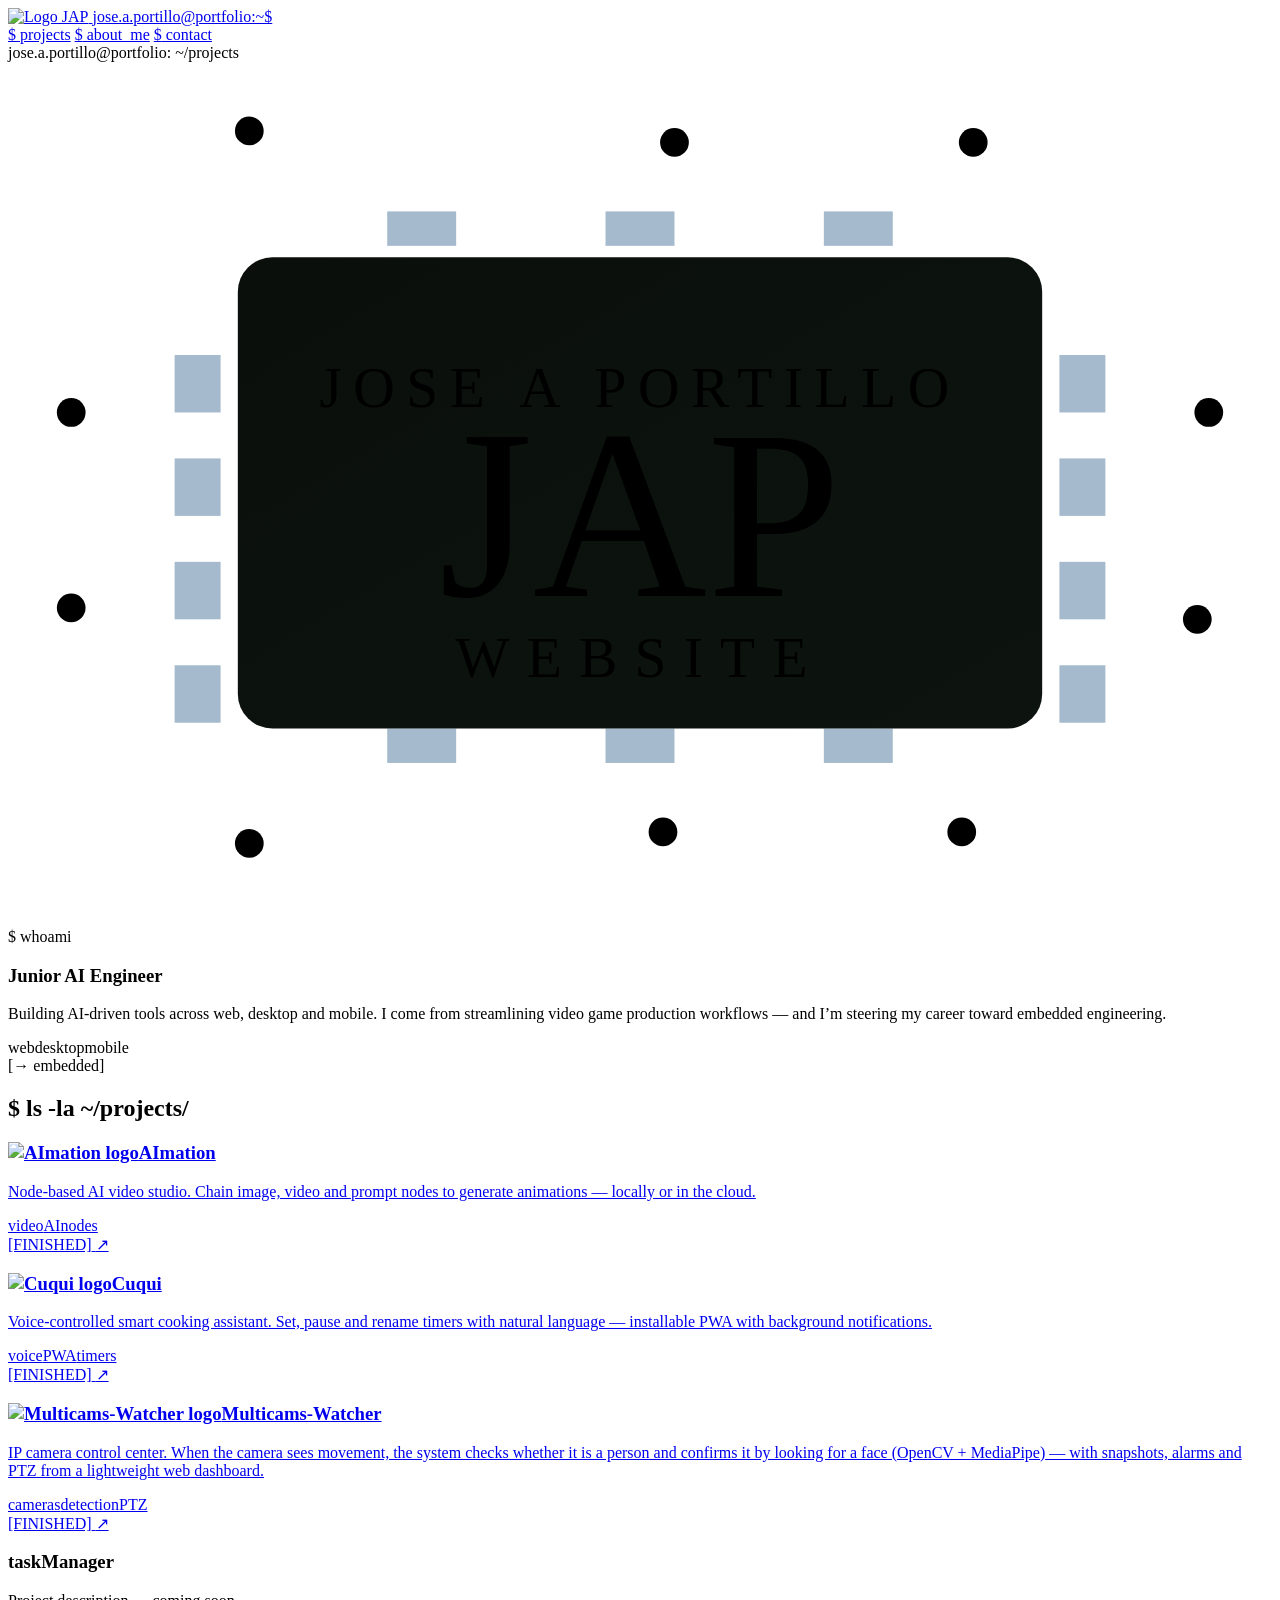
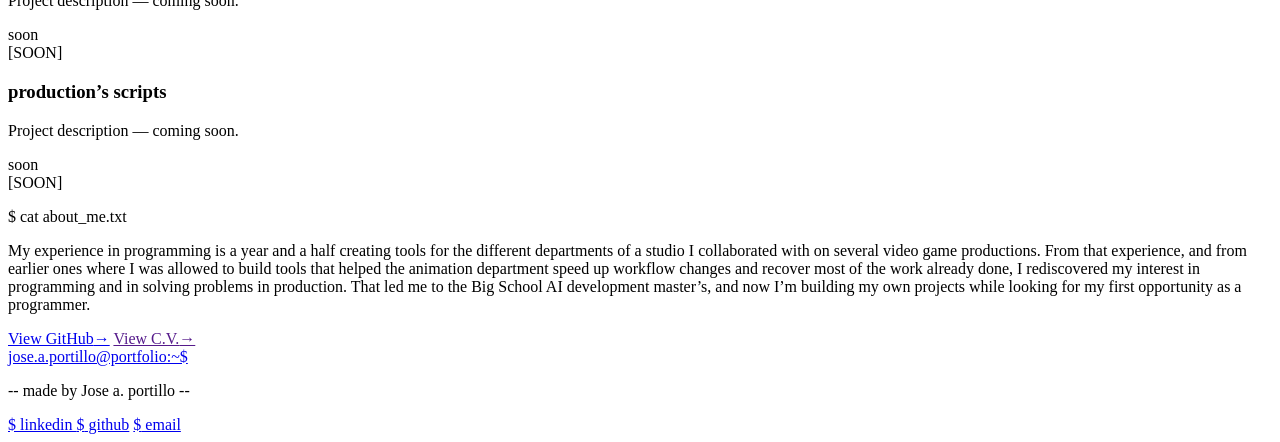
==== src/frontend/index.html @ 519f2cae "style(frontend): use Consolas body font and align about-me size" ====
<!DOCTYPE html>
<html lang="en">
<head>
    <meta charset="UTF-8">
    <meta name="viewport" content="width=device-width, initial-scale=1.0">
    <title>JAP — Jose A. Portillo · Developer</title>
    <meta name="description" content="Personal portfolio of Jose A. Portillo, AI developer. Projects, technologies and contact.">
    <meta name="theme-color" content="#050807">
    <link rel="icon" type="image/svg+xml" href="/static/img/jap-logo.svg">
    <link rel="stylesheet" href="/static/css/theme.css?v=9">
    <link rel="stylesheet" href="/static/css/base.css">
    <link rel="stylesheet" href="/static/css/components.css?v=10">
    <link rel="stylesheet" href="/static/css/responsive.css">
</head>
<body>
    <div class="site-shell">

        <header class="topbar">
            <a class="brand" href="#top">
                <img class="brand-logo" src="/static/img/jap-logo-mark.svg" alt="Logo JAP" width="40" height="30">
                <span class="brand-text">jose.a.portillo@portfolio:~$</span><span class="cursor" aria-hidden="true"></span>
            </a>
            <nav class="topbar-nav">
                <a href="#proyectos"><span class="prompt">$</span> projects</a>
                <a href="#sobre-mi"><span class="prompt">$</span> about_me</a>
                <a href="#contacto"><span class="prompt">$</span> contact</a>
            </nav>
        </header>

        <main id="top">

            <section class="hero" id="proyectos">
                <div class="term-window">
                    <div class="term-titlebar">
                        <span class="term-dots"><i></i><i></i><i></i></span>
                        <span class="term-title">jose.a.portillo@portfolio: ~/projects</span>
                    </div>
                    <div class="term-body">
                        <div class="hero-split">
                        <svg class="jap-logo jap-core" viewBox="0 0 220 150" role="img" aria-label="JAP - Jose A Portillo" xmlns="http://www.w3.org/2000/svg">
                            <defs>
                                <linearGradient id="core-body" x1="0" y1="0" x2="1" y2="1">
                                    <stop offset="0" stop-color="#0a0f0b"/>
                                    <stop offset="1" stop-color="#0d1410"/>
                                </linearGradient>
                            </defs>

                            <!-- outward circuit traces -->
                            <g class="core-traces-outer" fill="none" stroke="var(--accent)" stroke-width="1.2" opacity="0.5">
                                <path d="M66 26 v-8 h-14 v-6 h-10"/>
                                <path d="M104 26 v-12 h12"/>
                                <path d="M142 26 v-8 h14 v-4 h12"/>
                                <path d="M66 122 v8 h-14 v6 h-10"/>
                                <path d="M104 122 v12 h10"/>
                                <path d="M142 122 v8 h14 v4 h10"/>
                                <path d="M29 69 h-10 v-8 h-8"/>
                                <path d="M29 87 h-12 v8 h-6"/>
                                <path d="M191 69 h10 v-8 h8"/>
                                <path d="M191 87 h10 v10 h6"/>
                            </g>

                            <!-- via terminals -->
                            <g class="core-vias" fill="var(--accent)">
                                <circle cx="42" cy="12" r="2.5"/>
                                <circle cx="116" cy="14" r="2.5"/>
                                <circle cx="168" cy="14" r="2.5"/>
                                <circle cx="42" cy="136" r="2.5"/>
                                <circle cx="114" cy="134" r="2.5"/>
                                <circle cx="166" cy="134" r="2.5"/>
                                <circle cx="11" cy="61" r="2.5"/>
                                <circle cx="11" cy="95" r="2.5"/>
                                <circle cx="209" cy="61" r="2.5"/>
                                <circle cx="207" cy="97" r="2.5"/>
                            </g>

                            <g class="core-pads" fill="#7f9fb8" opacity="0.7">
                                <rect x="29" y="51" width="8" height="10"/>
                                <rect x="29" y="69" width="8" height="10"/>
                                <rect x="29" y="87" width="8" height="10"/>
                                <rect x="29" y="105" width="8" height="10"/>
                                <rect x="183" y="51" width="8" height="10"/>
                                <rect x="183" y="69" width="8" height="10"/>
                                <rect x="183" y="87" width="8" height="10"/>
                                <rect x="183" y="105" width="8" height="10"/>
                                <rect x="66" y="26" width="12" height="6"/>
                                <rect x="104" y="26" width="12" height="6"/>
                                <rect x="142" y="26" width="12" height="6"/>
                                <rect x="66" y="116" width="12" height="6"/>
                                <rect x="104" y="116" width="12" height="6"/>
                                <rect x="142" y="116" width="12" height="6"/>
                            </g>

                            <!-- corner LEDs -->
                            <g class="core-leds" fill="var(--orange)">
                                <circle cx="46" cy="40" r="3"/>
                                <circle cx="174" cy="40" r="3"/>
                                <circle cx="46" cy="110" r="3"/>
                                <circle cx="174" cy="110" r="3"/>
                            </g>

                            <rect class="core-glow" x="40" y="34" width="140" height="82" rx="6" fill="url(#core-body)" stroke="var(--accent)" stroke-width="1.5"/>
                            <rect x="45" y="39" width="130" height="72" rx="4" fill="none" stroke="var(--line-strong)" stroke-width="1"/>
                            <g class="core-traces" fill="none" stroke="var(--accent)" stroke-width="1" opacity="0.45">
                                <path d="M60 74 h16 v12 h10"/>
                                <path d="M150 62 h14 v-10 h8"/>
                                <path d="M86 96 h18 v-8 h10"/>
                                <path d="M136 82 h-12 v10 h-10"/>
                            </g>
                            <text class="core-text" x="110" y="60" text-anchor="middle" font-size="10" letter-spacing="2">JOSE A PORTILLO</text>
                            <line x1="60" y1="68" x2="160" y2="68" stroke="var(--line-strong)" stroke-width="1"/>
                            <text class="core-text-jap" x="110" y="93" text-anchor="middle" font-size="42" fill="var(--accent)">JAP</text>
                            <text class="core-text" x="110" y="107" text-anchor="middle" font-size="10" letter-spacing="3">WEBSITE</text>
                        </svg>
                        <aside class="hero-bio">
                            <span class="project-index">$ whoami</span>
                            <div class="project-main">
                                <h3>Junior AI Engineer</h3>
                                <p>Building AI-driven tools across web, desktop and mobile. I come from streamlining video game production workflows &mdash; and I&rsquo;m steering my career toward embedded engineering.</p>
                            </div>
                            <div class="project-card-foot">
                                <div class="project-tags"><span>web</span><span>desktop</span><span>mobile</span></div>
                                <span class="project-status">[&rarr; embedded]</span>
                            </div>
                        </aside>
                        </div>
                        <h2 class="section-kicker"><span class="prompt">$</span> ls -la ~/projects/</h2>
                        <div class="project-list">
                            <a class="project-row-link" href="/projects/aimation">
                                <article class="project-row">
                                    <div class="project-main">
                                        <h3><img class="project-logo" src="/static/img/aimation-logo.png" alt="AImation logo"/>AImation</h3>
                                        <p>Node-based AI video studio. Chain image, video and prompt nodes to generate animations &mdash; locally or in the cloud.</p>
                                    </div>
                                    <div class="project-card-foot">
                                        <div class="project-tags"><span>video</span><span>AI</span><span>nodes</span></div>
                                        <span class="project-status">[FINISHED]</span>
                                        <span class="project-arrow">&#8599;</span>
                                    </div>
                                </article>
                            </a>

                            <a class="project-row-link" href="/projects/cuqui">
                                <article class="project-row">
                                    <div class="project-main">
                                        <h3><img class="project-logo" src="/static/img/cuqui_logo.svg" alt="Cuqui logo"/>Cuqui</h3>
                                        <p>Voice-controlled smart cooking assistant. Set, pause and rename timers with natural language &mdash; installable PWA with background notifications.</p>
                                    </div>
                                    <div class="project-card-foot">
                                        <div class="project-tags"><span>voice</span><span>PWA</span><span>timers</span></div>
                                        <span class="project-status">[FINISHED]</span>
                                        <span class="project-arrow">&#8599;</span>
                                    </div>
                                </article>
                            </a>

                            <a class="project-row-link" href="/projects/multicams-watcher">
                                <article class="project-row">
                                    <div class="project-main">
                                        <h3><img class="project-logo" src="/static/img/multicams-watcher-logo.svg" alt="Multicams-Watcher logo"/>Multicams-Watcher</h3>
                                        <p>IP camera control center. When the camera sees movement, the system checks whether it is a person and confirms it by looking for a face (OpenCV + MediaPipe) — with snapshots, alarms and PTZ from a lightweight web dashboard.</p>
                                    </div>
                                    <div class="project-card-foot">
                                        <div class="project-tags"><span>cameras</span><span>detection</span><span>PTZ</span></div>
                                        <span class="project-status">[FINISHED]</span>
                                        <span class="project-arrow">&#8599;</span>
                                    </div>
                                </article>
                            </a>

                            <article class="project-row">
                                <div class="project-main">
                                    <h3>taskManager</h3>
                                    <p>Project description — coming soon.</p>
                                </div>
                                <div class="project-card-foot">
                                    <div class="project-tags"><span>soon</span></div>
                                    <span class="project-status">[SOON]</span>
                                </div>
                            </article>

                            <article class="project-row">
                                <div class="project-main">
                                    <h3>production&rsquo;s scripts</h3>
                                    <p>Project description — coming soon.</p>
                                </div>
                                <div class="project-card-foot">
                                    <div class="project-tags"><span>soon</span></div>
                                    <span class="project-status">[SOON]</span>
                                </div>
                            </article>
                        </div>
                    </div>
                </div>
            </section>


            <section class="about-strip" id="sobre-mi">
                <p class="section-kicker"><span class="prompt">$</span> cat about_me.txt</p>
                <div>
                    <p>
                        My experience in programming is a year and a half creating tools for the different
                        departments of a studio I collaborated with on several video game productions.
                        From that experience, and from earlier ones where I was allowed to build tools that
                        helped the animation department speed up workflow changes and recover most of the
                        work already done, I rediscovered my interest in programming and in solving problems
                        in production. That led me to the Big School AI development master&rsquo;s, and now
                        I&rsquo;m building my own projects while looking for my first opportunity as a programmer.
                    </p>
                </div>
                <div class="about-cta">
                    <a href="https://github.com/JoseAPortillo" target="_blank" rel="noopener"><span>View GitHub</span><span>&rarr;</span></a>
                    <a href="" target="_blank" rel="noopener"><span>View C.V.</span><span>&rarr;</span></a>
                </div>
            </section>

        </main>

        <footer class="site-footer" id="contacto">
            <div>
                <a class="brand" href="#top">
                    <span class="brand-text">jose.a.portillo@portfolio:~$</span><span class="cursor" aria-hidden="true"></span>
                </a>
                <p>-- made by Jose a. portillo --</p>
            </div>
            <nav class="footer-links" aria-label="Social and contact">
                <a href="https://www.linkedin.com/in/jose-antonio-portillo-moreno-a05705318/" target="_blank" rel="noopener"><span class="prompt">$</span> linkedin </a>
                <a href="https://github.com/JoseAPortillo" target="_blank" rel="noopener"><span class="prompt">$</span> github</a>
                <a href="mailto:jose.a.portillo.m@gmail.com"><span class="prompt">$</span> email</a>
            </nav>
        </footer>

    </div>

    <script type="module" src="/static/js/main.js"></script>
</body>
</html>
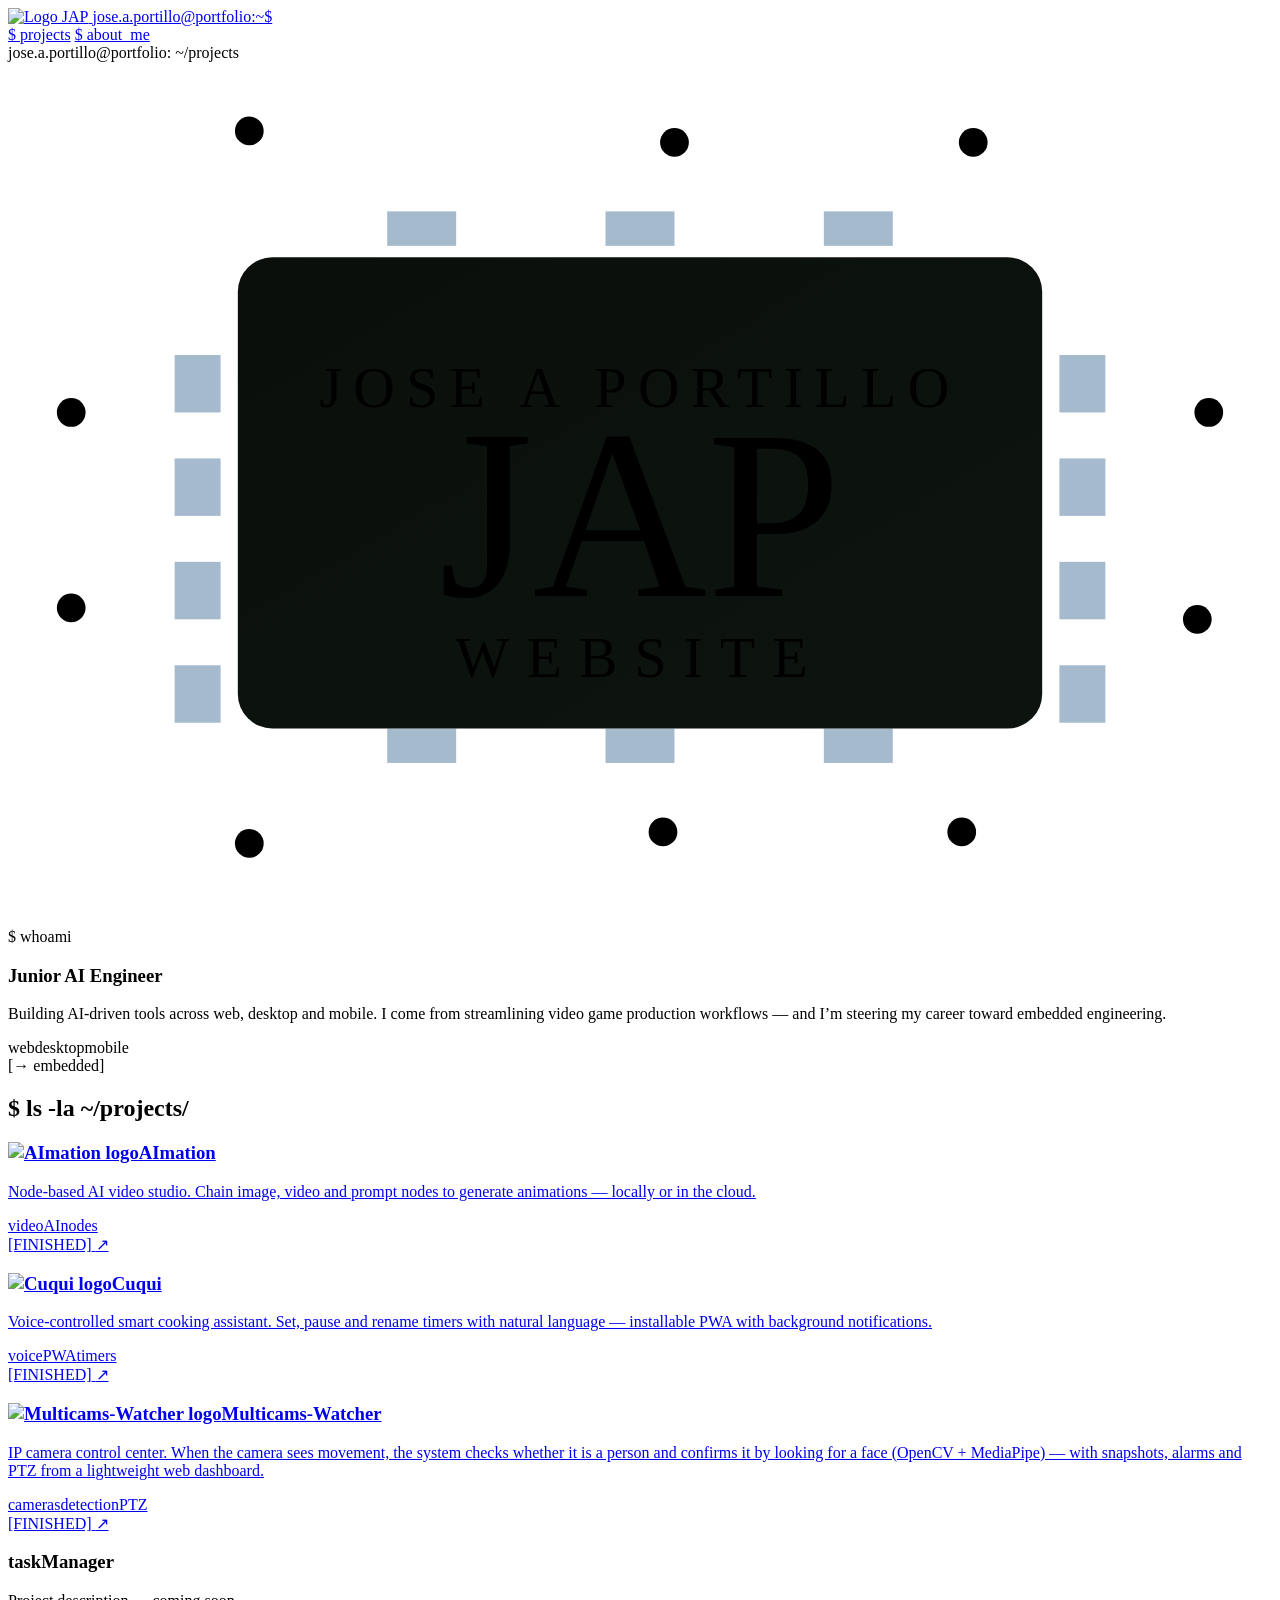
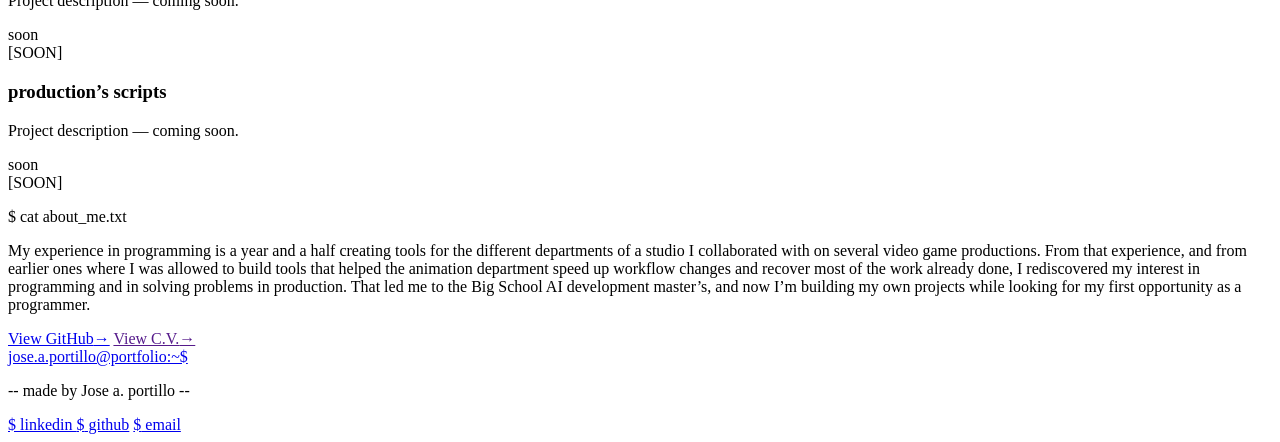
==== commit 52a33738: "style(projects): fix media gallery box height and unify fonts" ====
--- a/src/frontend/index.html
+++ b/src/frontend/index.html
@@ -23,7 +23,6 @@
             <nav class="topbar-nav">
                 <a href="#proyectos"><span class="prompt">$</span> projects</a>
                 <a href="#sobre-mi"><span class="prompt">$</span> about_me</a>
-                <a href="#contacto"><span class="prompt">$</span> contact</a>
             </nav>
         </header>
 
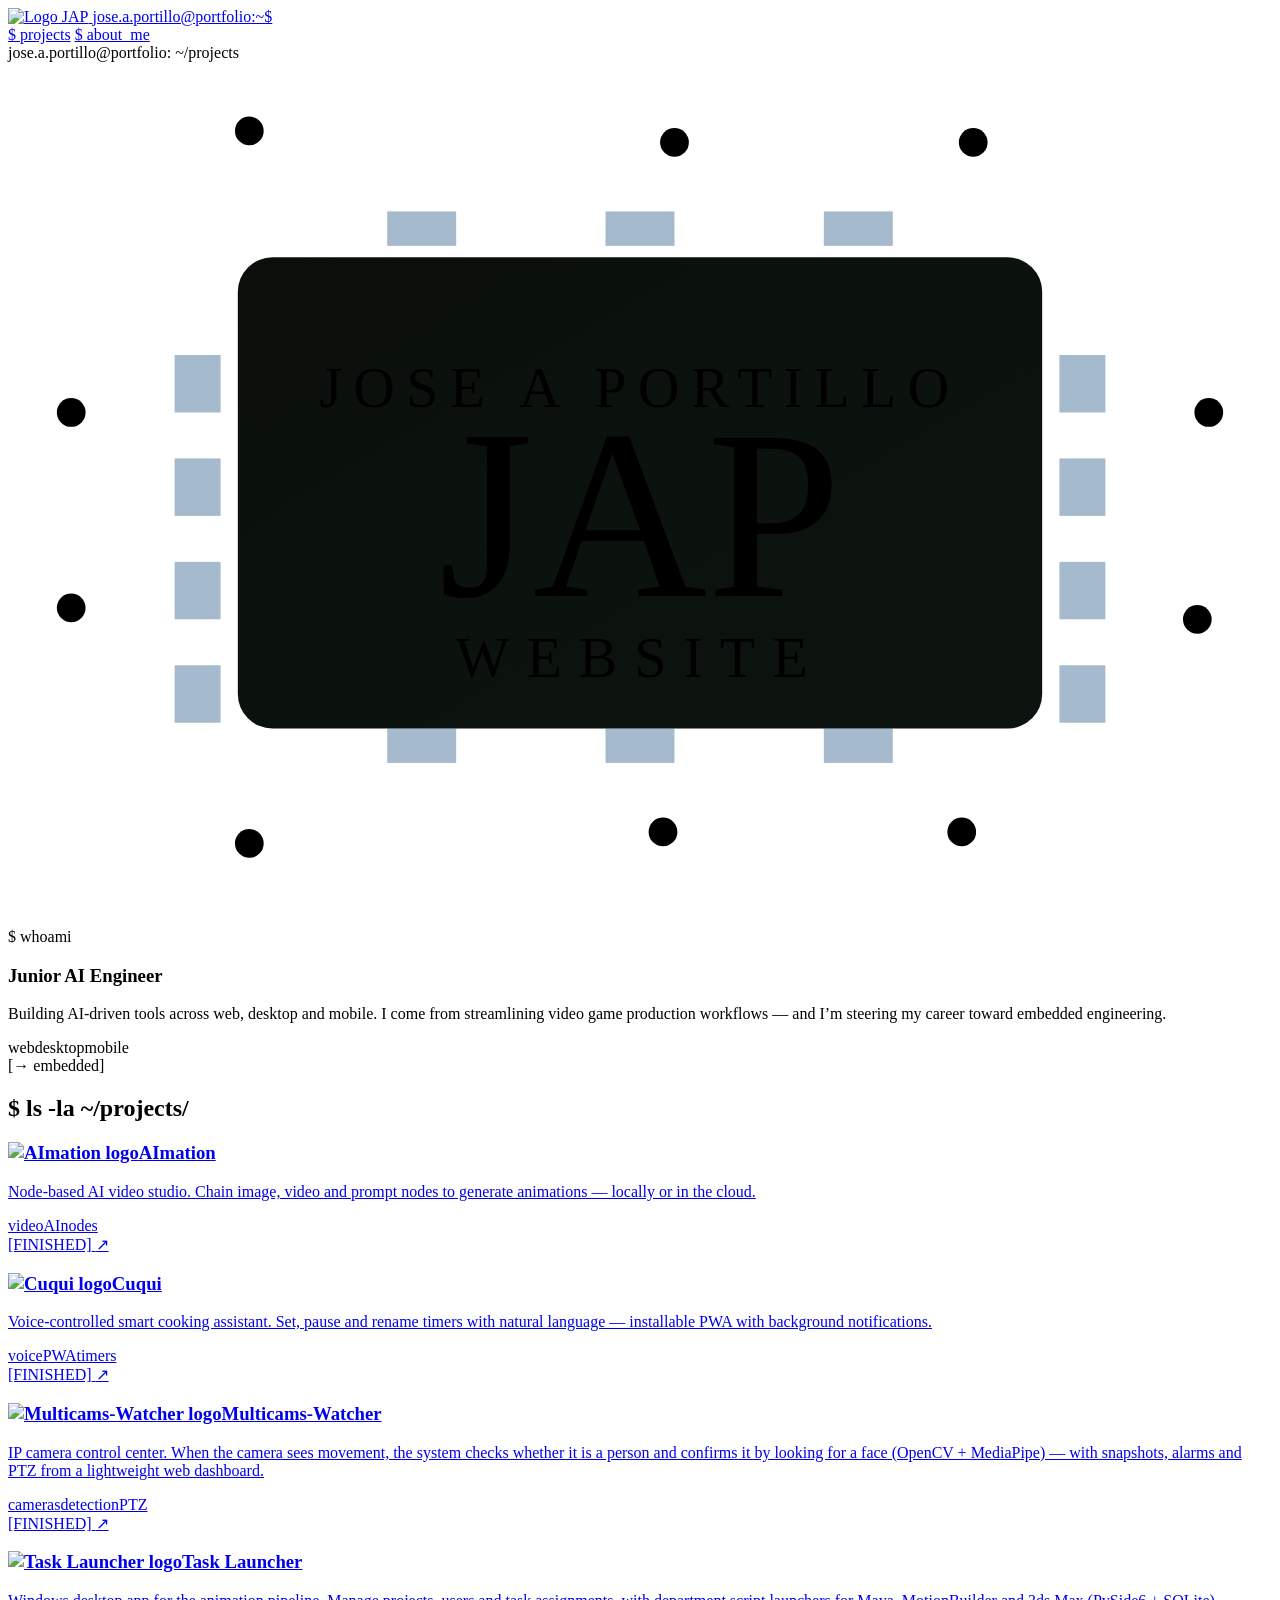
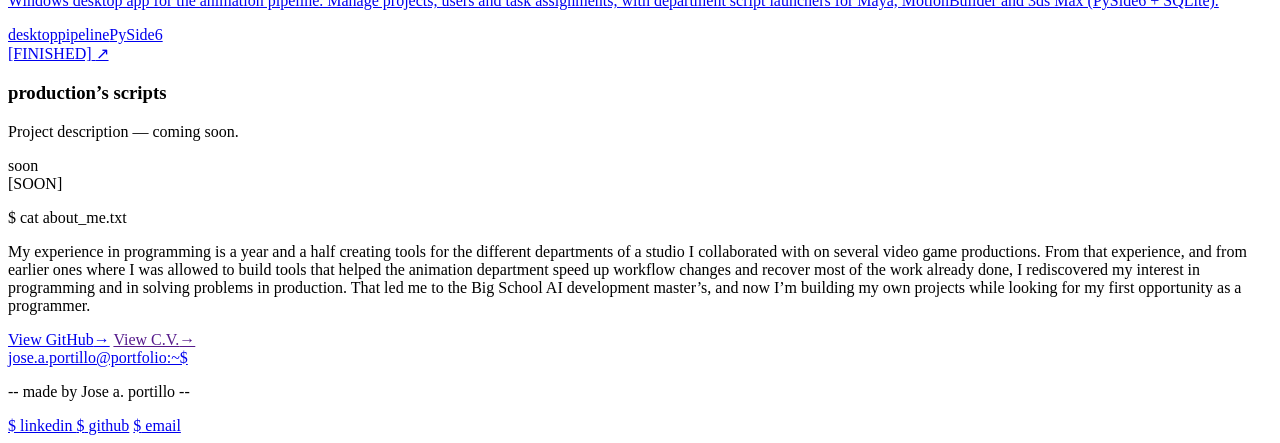
==== commit 1e9b5cfe: "feat(projects): add Task Launcher project page" ====
--- a/src/frontend/index.html
+++ b/src/frontend/index.html
@@ -166,16 +166,19 @@
                                 </article>
                             </a>
 
-                            <article class="project-row">
-                                <div class="project-main">
-                                    <h3>taskManager</h3>
-                                    <p>Project description — coming soon.</p>
-                                </div>
-                                <div class="project-card-foot">
-                                    <div class="project-tags"><span>soon</span></div>
-                                    <span class="project-status">[SOON]</span>
-                                </div>
-                            </article>
+                            <a class="project-row-link" href="/projects/taskmanager">
+                                <article class="project-row">
+                                    <div class="project-main">
+                                        <h3><img class="project-logo" src="/static/img/taskmanager-logo.png" alt="Task Launcher logo"/>Task Launcher</h3>
+                                        <p>Windows desktop app for the animation pipeline. Manage projects, users and task assignments, with department script launchers for Maya, MotionBuilder and 3ds Max (PySide6 + SQLite).</p>
+                                    </div>
+                                    <div class="project-card-foot">
+                                        <div class="project-tags"><span>desktop</span><span>pipeline</span><span>PySide6</span></div>
+                                        <span class="project-status">[FINISHED]</span>
+                                        <span class="project-arrow">&#8599;</span>
+                                    </div>
+                                </article>
+                            </a>
 
                             <article class="project-row">
                                 <div class="project-main">
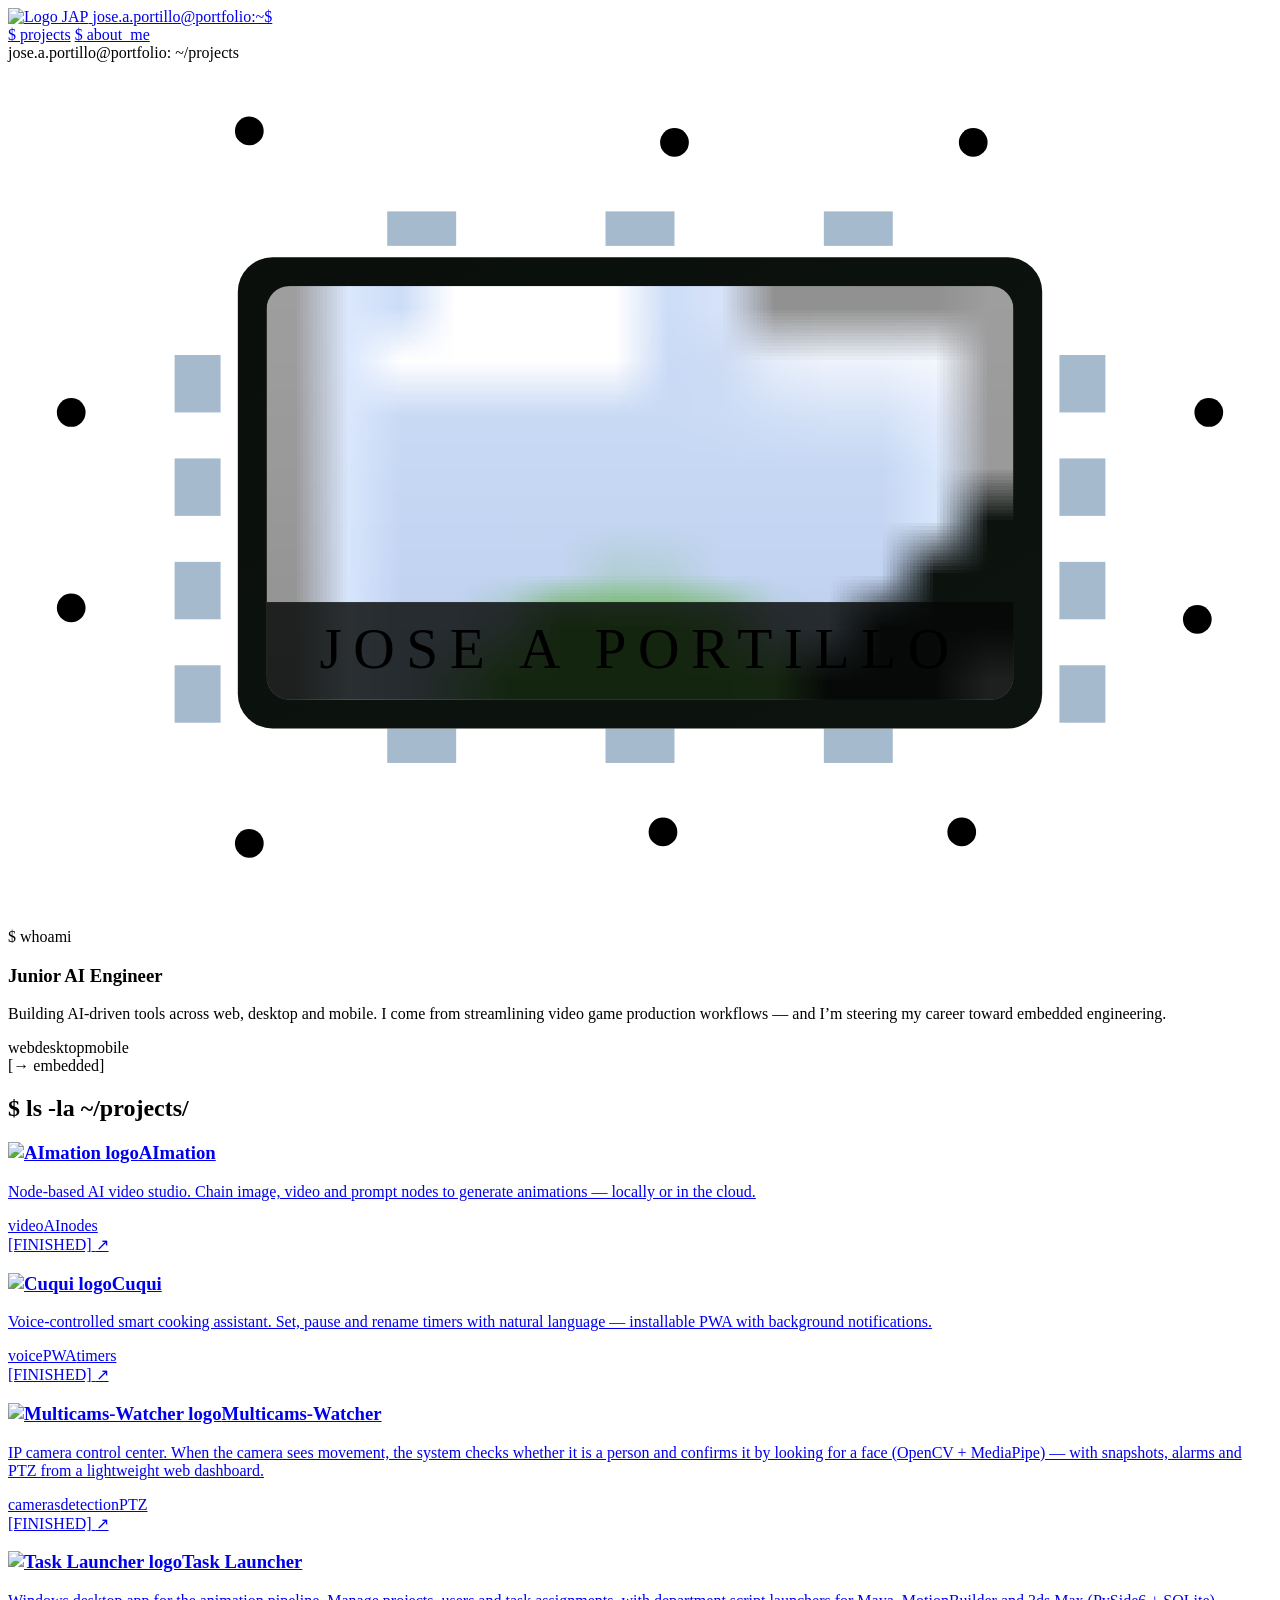
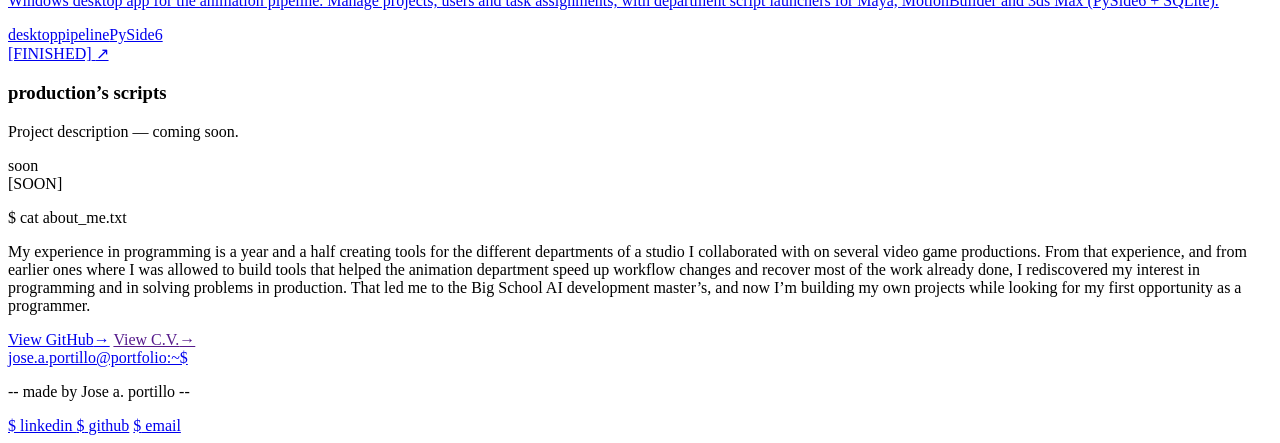
==== commit 5e72d1ba: "feat(home): add portrait placeholder inside hero chip" ====
--- a/src/frontend/index.html
+++ b/src/frontend/index.html
@@ -9,7 +9,7 @@
     <link rel="icon" type="image/svg+xml" href="/static/img/jap-logo.svg">
     <link rel="stylesheet" href="/static/css/theme.css?v=9">
     <link rel="stylesheet" href="/static/css/base.css">
-    <link rel="stylesheet" href="/static/css/components.css?v=10">
+    <link rel="stylesheet" href="/static/css/components.css?v=11">
     <link rel="stylesheet" href="/static/css/responsive.css">
 </head>
 <body>
@@ -42,6 +42,9 @@
                                     <stop offset="0" stop-color="#0a0f0b"/>
                                     <stop offset="1" stop-color="#0d1410"/>
                                 </linearGradient>
+                                <clipPath id="core-photo-clip">
+                                    <rect x="45" y="39" width="130" height="72" rx="4"/>
+                                </clipPath>
                             </defs>
 
                             <!-- outward circuit traces -->
@@ -98,17 +101,16 @@
                             </g>
 
                             <rect class="core-glow" x="40" y="34" width="140" height="82" rx="6" fill="url(#core-body)" stroke="var(--accent)" stroke-width="1.5"/>
+                            <!-- portrait window: photo fills the chip core, name band on top -->
+                            <g clip-path="url(#core-photo-clip)">
+                                <image href="/static/img/portrait-placeholder.svg" x="45" y="39" width="130" height="72" preserveAspectRatio="xMidYMid slice">
+                                    <title>Portrait of Jose A Portillo</title>
+                                </image>
+                                <rect x="45" y="94" width="130" height="17" fill="#050807" opacity="0.82"/>
+                            </g>
+                            <!-- redraw inner frame above the photo -->
                             <rect x="45" y="39" width="130" height="72" rx="4" fill="none" stroke="var(--line-strong)" stroke-width="1"/>
-                            <g class="core-traces" fill="none" stroke="var(--accent)" stroke-width="1" opacity="0.45">
-                                <path d="M60 74 h16 v12 h10"/>
-                                <path d="M150 62 h14 v-10 h8"/>
-                                <path d="M86 96 h18 v-8 h10"/>
-                                <path d="M136 82 h-12 v10 h-10"/>
-                            </g>
-                            <text class="core-text" x="110" y="60" text-anchor="middle" font-size="10" letter-spacing="2">JOSE A PORTILLO</text>
-                            <line x1="60" y1="68" x2="160" y2="68" stroke="var(--line-strong)" stroke-width="1"/>
-                            <text class="core-text-jap" x="110" y="93" text-anchor="middle" font-size="42" fill="var(--accent)">JAP</text>
-                            <text class="core-text" x="110" y="107" text-anchor="middle" font-size="10" letter-spacing="3">WEBSITE</text>
+                            <text class="core-text" x="110" y="105.5" text-anchor="middle" font-size="10" letter-spacing="2">JOSE A PORTILLO</text>
                         </svg>
                         <aside class="hero-bio">
                             <span class="project-index">$ whoami</span>
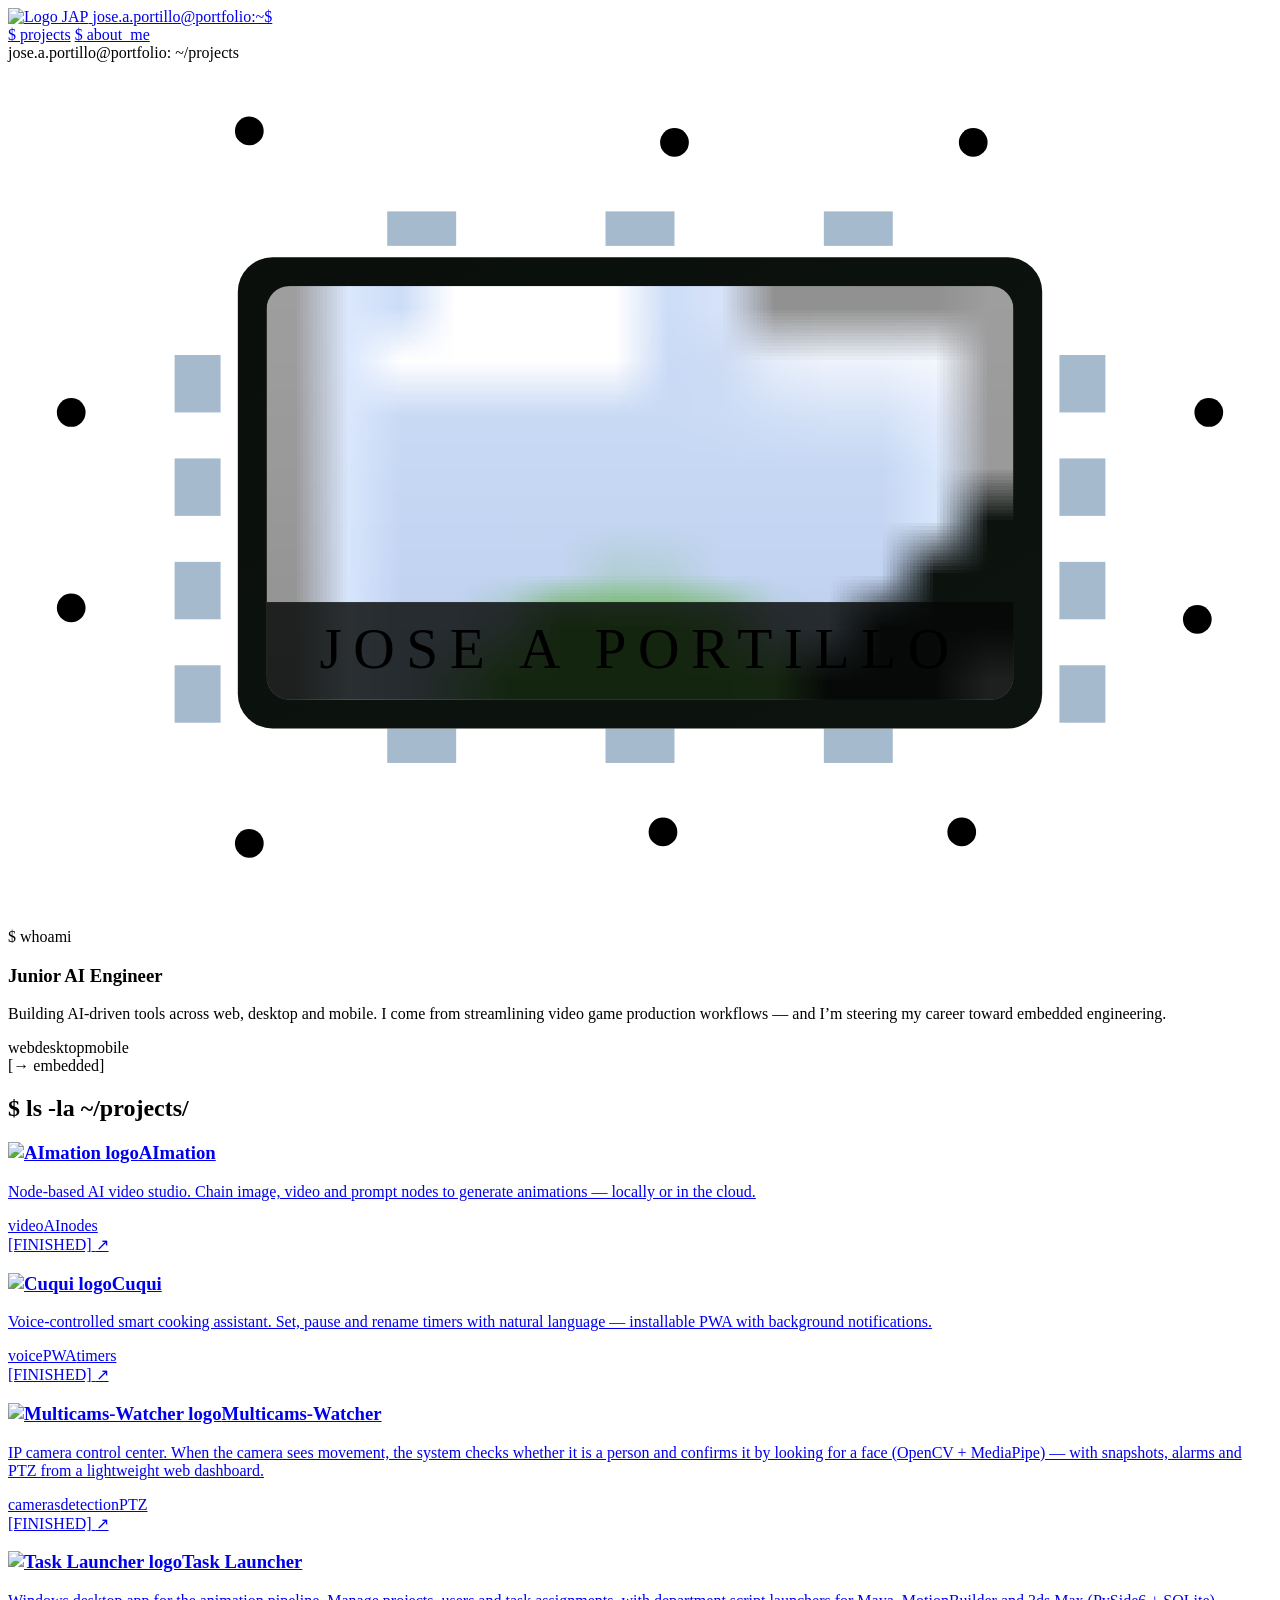
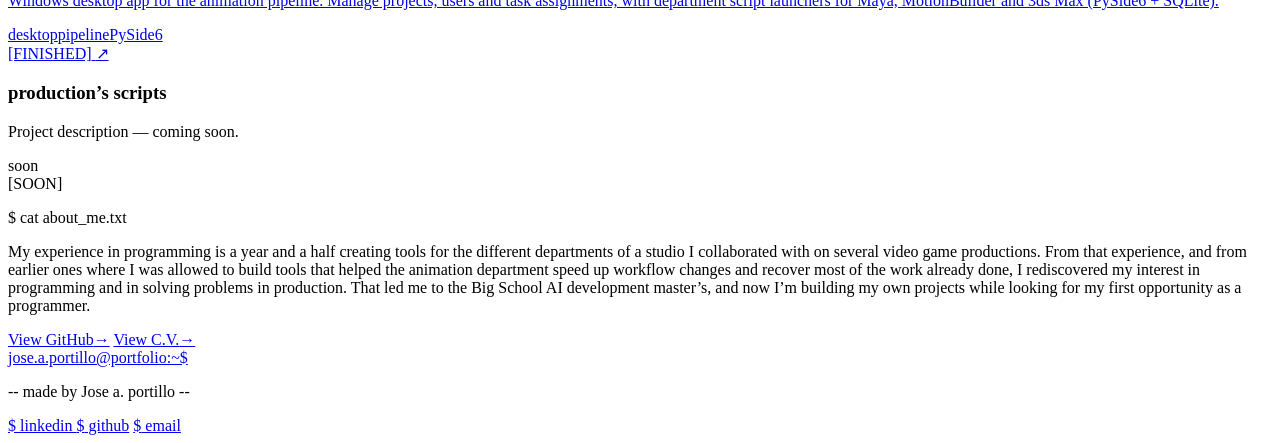
==== commit 95a9a717: "feat(home): add CV download link in about section" ====
--- a/src/frontend/index.html
+++ b/src/frontend/index.html
@@ -213,7 +213,7 @@
                 </div>
                 <div class="about-cta">
                     <a href="https://github.com/JoseAPortillo" target="_blank" rel="noopener"><span>View GitHub</span><span>&rarr;</span></a>
-                    <a href="" target="_blank" rel="noopener"><span>View C.V.</span><span>&rarr;</span></a>
+                    <a href="/static/media/CV/cv-jose-a-portillo-en.pdf" target="_blank" rel="noopener"><span>View C.V.</span><span>&rarr;</span></a>
                 </div>
             </section>
 
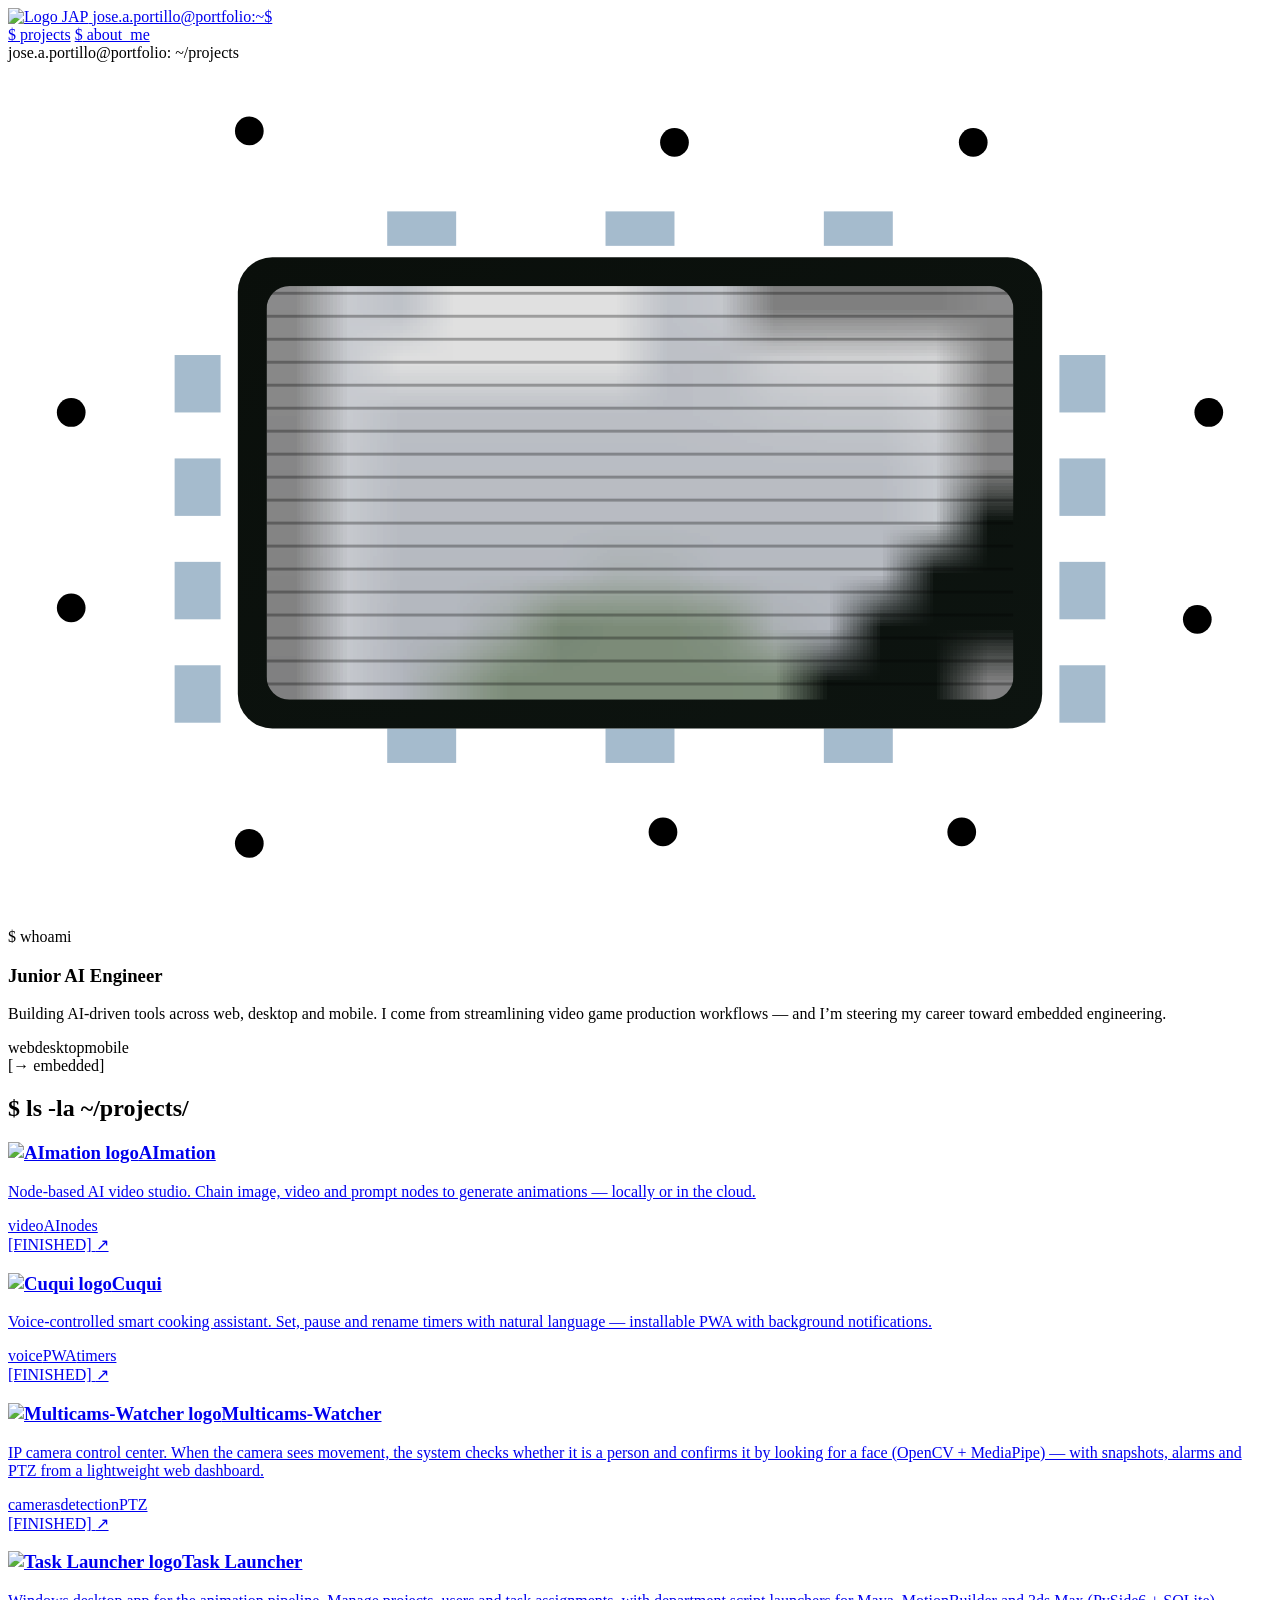
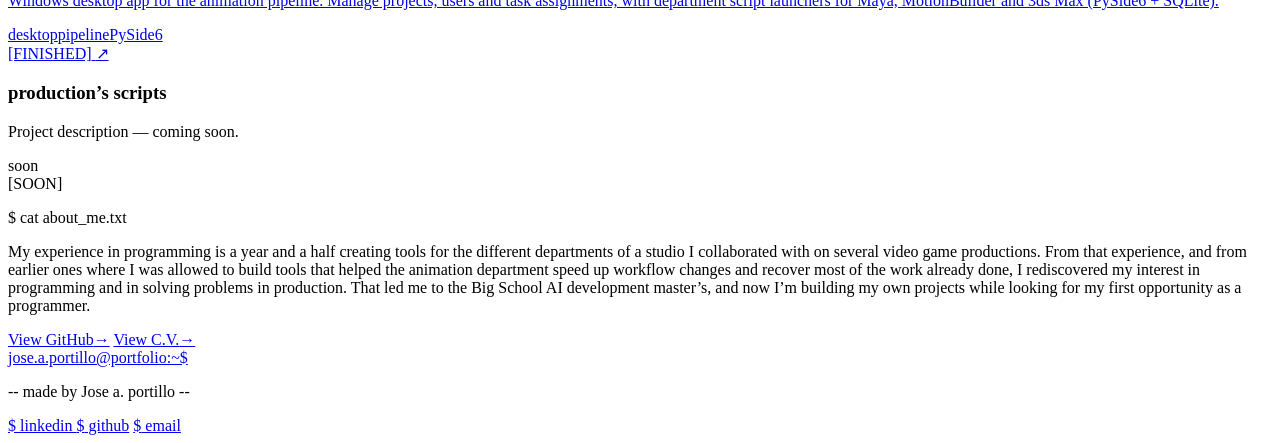
==== commit 3851ef30: "feat(home): add pixel-art portrait with CRT scanlines effect" ====
--- a/src/frontend/index.html
+++ b/src/frontend/index.html
@@ -45,6 +45,17 @@
                                 <clipPath id="core-photo-clip">
                                     <rect x="45" y="39" width="130" height="72" rx="4"/>
                                 </clipPath>
+                                <filter id="portrait-filter" x="0" y="0" width="100%" height="100%">
+                                    <feColorMatrix type="saturate" values="0.25"/>
+                                    <feComponentTransfer>
+                                        <feFuncR type="linear" slope="0.75"/>
+                                        <feFuncG type="linear" slope="0.75"/>
+                                        <feFuncB type="linear" slope="0.75"/>
+                                    </feComponentTransfer>
+                                </filter>
+                                <pattern id="scanlines" width="4" height="4" patternUnits="userSpaceOnUse">
+                                    <line x1="0" y1="0" x2="4" y2="0" stroke="#000" stroke-width="1" opacity="0.3"/>
+                                </pattern>
                             </defs>
 
                             <!-- outward circuit traces -->
@@ -103,14 +114,15 @@
                             <rect class="core-glow" x="40" y="34" width="140" height="82" rx="6" fill="url(#core-body)" stroke="var(--accent)" stroke-width="1.5"/>
                             <!-- portrait window: photo fills the chip core, name band on top -->
                             <g clip-path="url(#core-photo-clip)">
-                                <image href="/static/img/portrait-placeholder.svg" x="45" y="39" width="130" height="72" preserveAspectRatio="xMidYMid slice">
+                                <image href="/static/img/pixel-art.jpg" x="45" y="39" width="130" height="72" preserveAspectRatio="xMidYMid slice" filter="url(#portrait-filter)">
                                     <title>Portrait of Jose A Portillo</title>
                                 </image>
-                                <rect x="45" y="94" width="130" height="17" fill="#050807" opacity="0.82"/>
+                                <rect x="45" y="39" width="130" height="72" fill="url(#scanlines)"/>
+                                <!--<rect x="45" y="94" width="130" height="17" fill="#050807" opacity="0.82"/> -->
                             </g>
                             <!-- redraw inner frame above the photo -->
-                            <rect x="45" y="39" width="130" height="72" rx="4" fill="none" stroke="var(--line-strong)" stroke-width="1"/>
-                            <text class="core-text" x="110" y="105.5" text-anchor="middle" font-size="10" letter-spacing="2">JOSE A PORTILLO</text>
+                             <rect x="45" y="39" width="130" height="72" rx="4" fill="none" stroke="var(--line-strong)" stroke-width="1"/>
+                             <!-- <text class="core-text" x="110" y="105.5" text-anchor="middle" font-size="10" letter-spacing="2">JAP</text>-->
                         </svg>
                         <aside class="hero-bio">
                             <span class="project-index">$ whoami</span>
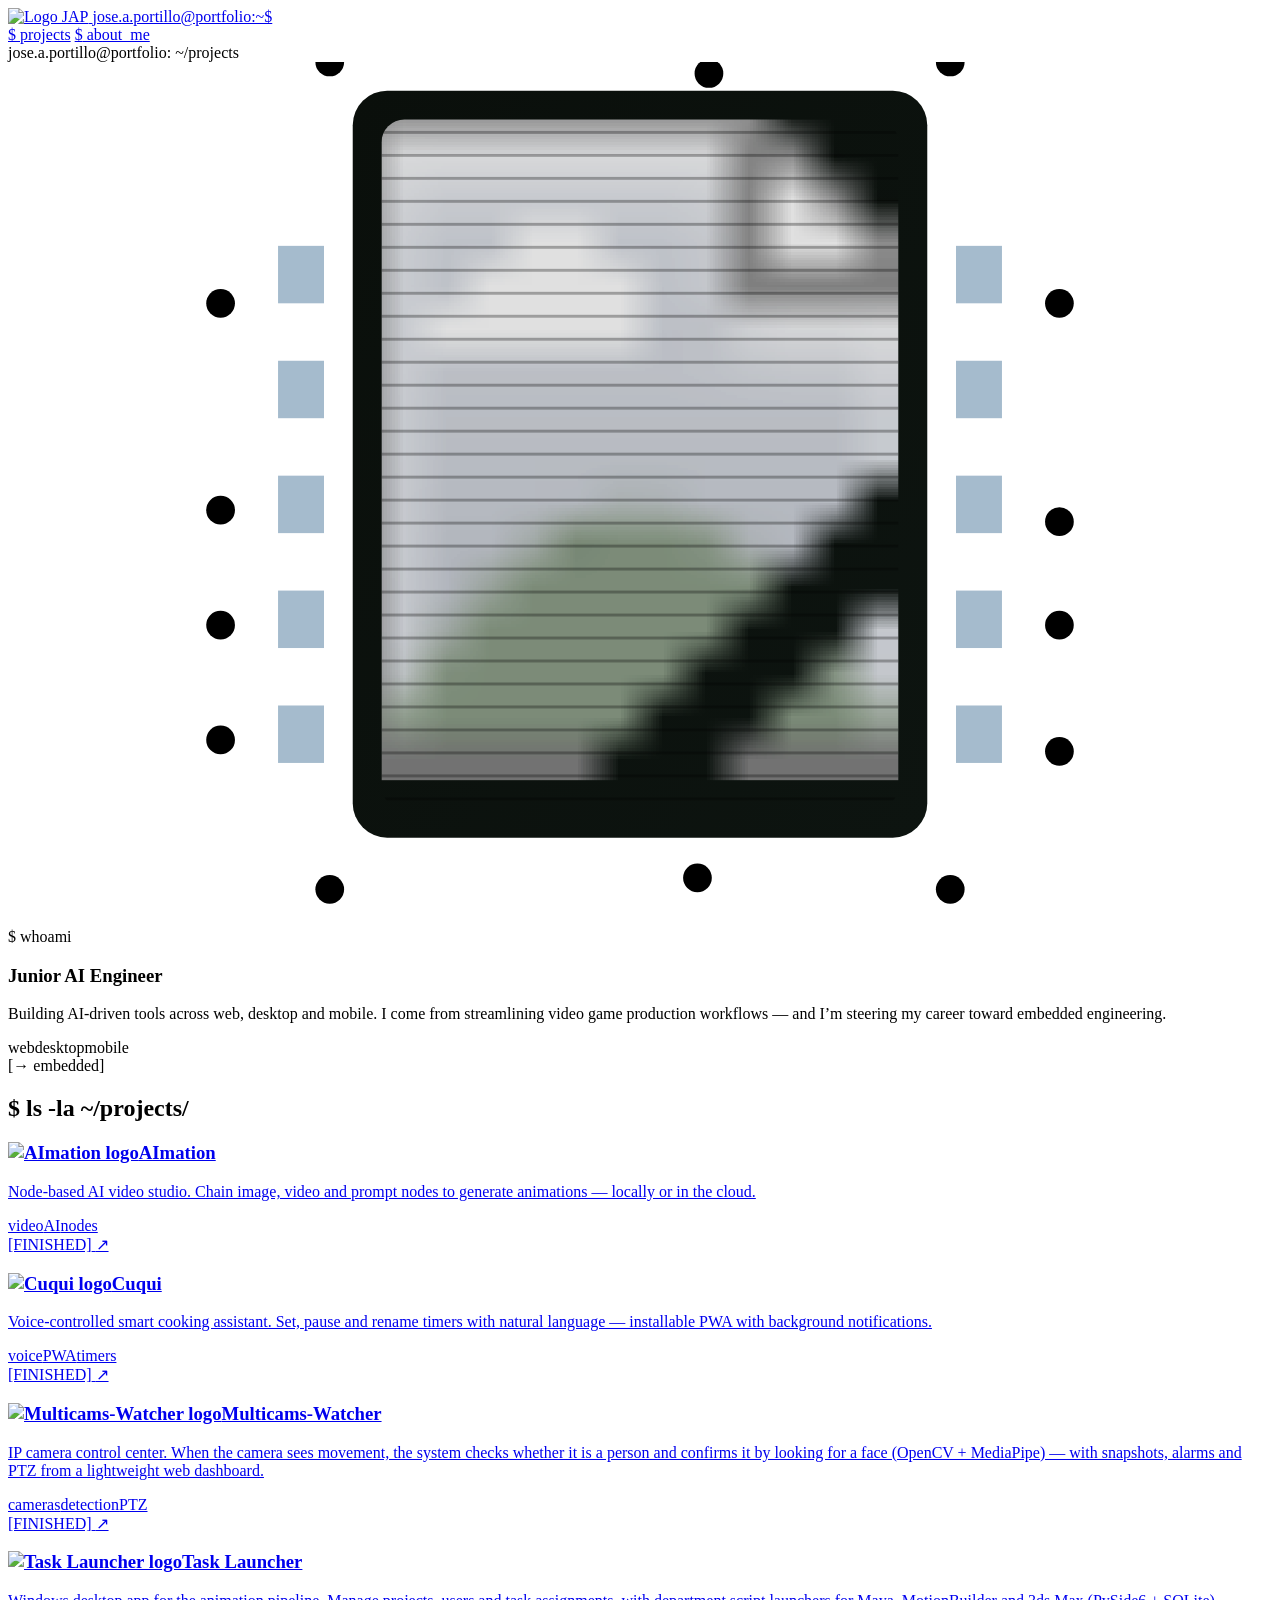
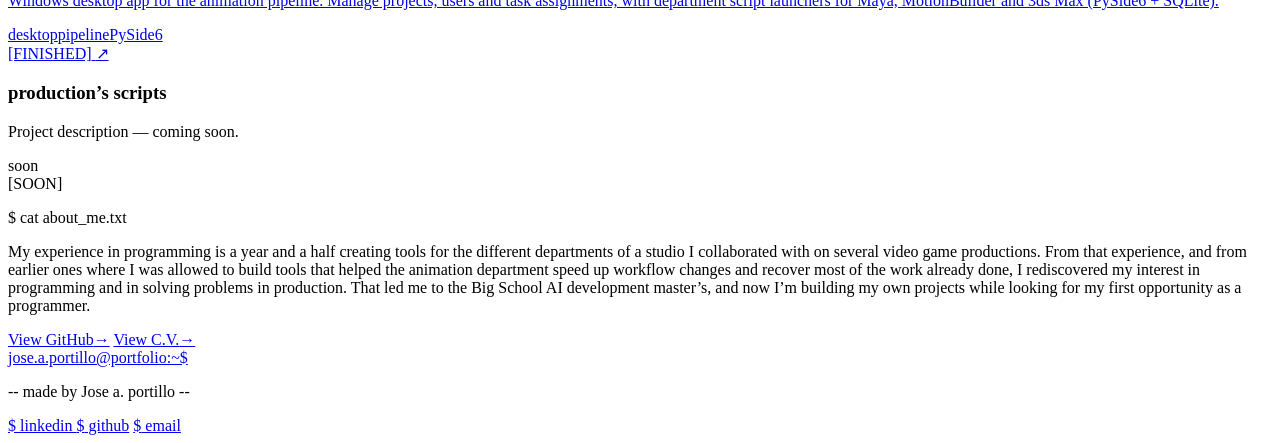
==== commit d16f2770: "feat: replace hero chip photo with portrait design - Replaced pixel-art.jpg with new foto_CV.jpg por" ====
--- a/src/frontend/index.html
+++ b/src/frontend/index.html
@@ -43,7 +43,7 @@
                                     <stop offset="1" stop-color="#0d1410"/>
                                 </linearGradient>
                                 <clipPath id="core-photo-clip">
-                                    <rect x="45" y="39" width="130" height="72" rx="4"/>
+                                    <rect x="65" y="10" width="90" height="120" rx="4"/>
                                 </clipPath>
                                 <filter id="portrait-filter" x="0" y="0" width="100%" height="100%">
                                     <feColorMatrix type="saturate" values="0.25"/>
@@ -60,68 +60,77 @@
 
                             <!-- outward circuit traces -->
                             <g class="core-traces-outer" fill="none" stroke="var(--accent)" stroke-width="1.2" opacity="0.5">
-                                <path d="M66 26 v-8 h-14 v-6 h-10"/>
-                                <path d="M104 26 v-12 h12"/>
-                                <path d="M142 26 v-8 h14 v-4 h12"/>
-                                <path d="M66 122 v8 h-14 v6 h-10"/>
-                                <path d="M104 122 v12 h10"/>
-                                <path d="M142 122 v8 h14 v4 h10"/>
-                                <path d="M29 69 h-10 v-8 h-8"/>
-                                <path d="M29 87 h-12 v8 h-6"/>
-                                <path d="M191 69 h10 v-8 h8"/>
-                                <path d="M191 87 h10 v10 h6"/>
+                                <path d="M80 10 v-4 h-14 v-6 h-10"/>
+                                <path d="M110 10 v-8 h12"/>
+                                <path d="M140 10 v-4 h14 v-6 h10"/>
+                                <path d="M80 130 v8 h-14 v6 h-10"/>
+                                <path d="M110 130 v10 h10"/>
+                                <path d="M140 130 v8 h14 v6 h10"/>
+                                <path d="M65 50 h-10 v-8 h-8"/>
+                                <path d="M65 70 h-12 v8 h-6"/>
+                                <path d="M65 90 h-10 v-8 h-8"/>
+                                <path d="M65 110 h-12 v8 h-6"/>
+                                <path d="M155 50 h10 v-8 h8"/>
+                                <path d="M155 70 h10 v10 h6"/>
+                                <path d="M155 90 h10 v-8 h8"/>
+                                <path d="M155 110 h10 v10 h6"/>
                             </g>
 
                             <!-- via terminals -->
                             <g class="core-vias" fill="var(--accent)">
-                                <circle cx="42" cy="12" r="2.5"/>
-                                <circle cx="116" cy="14" r="2.5"/>
-                                <circle cx="168" cy="14" r="2.5"/>
-                                <circle cx="42" cy="136" r="2.5"/>
-                                <circle cx="114" cy="134" r="2.5"/>
-                                <circle cx="166" cy="134" r="2.5"/>
-                                <circle cx="11" cy="61" r="2.5"/>
-                                <circle cx="11" cy="95" r="2.5"/>
-                                <circle cx="209" cy="61" r="2.5"/>
-                                <circle cx="207" cy="97" r="2.5"/>
+                                <circle cx="56" cy="0" r="2.5"/>
+                                <circle cx="122" cy="2" r="2.5"/>
+                                <circle cx="164" cy="0" r="2.5"/>
+                                <circle cx="56" cy="144" r="2.5"/>
+                                <circle cx="120" cy="142" r="2.5"/>
+                                <circle cx="164" cy="144" r="2.5"/>
+                                <circle cx="37" cy="42" r="2.5"/>
+                                <circle cx="37" cy="78" r="2.5"/>
+                                <circle cx="37" cy="98" r="2.5"/>
+                                <circle cx="37" cy="118" r="2.5"/>
+                                <circle cx="183" cy="42" r="2.5"/>
+                                <circle cx="183" cy="80" r="2.5"/>
+                                <circle cx="183" cy="98" r="2.5"/>
+                                <circle cx="183" cy="120" r="2.5"/>
                             </g>
 
                             <g class="core-pads" fill="#7f9fb8" opacity="0.7">
-                                <rect x="29" y="51" width="8" height="10"/>
-                                <rect x="29" y="69" width="8" height="10"/>
-                                <rect x="29" y="87" width="8" height="10"/>
-                                <rect x="29" y="105" width="8" height="10"/>
-                                <rect x="183" y="51" width="8" height="10"/>
-                                <rect x="183" y="69" width="8" height="10"/>
-                                <rect x="183" y="87" width="8" height="10"/>
-                                <rect x="183" y="105" width="8" height="10"/>
-                                <rect x="66" y="26" width="12" height="6"/>
-                                <rect x="104" y="26" width="12" height="6"/>
-                                <rect x="142" y="26" width="12" height="6"/>
-                                <rect x="66" y="116" width="12" height="6"/>
-                                <rect x="104" y="116" width="12" height="6"/>
-                                <rect x="142" y="116" width="12" height="6"/>
+                                <rect x="47" y="32" width="8" height="10"/>
+                                <rect x="47" y="52" width="8" height="10"/>
+                                <rect x="47" y="72" width="8" height="10"/>
+                                <rect x="47" y="92" width="8" height="10"/>
+                                <rect x="47" y="112" width="8" height="10"/>
+                                <rect x="165" y="32" width="8" height="10"/>
+                                <rect x="165" y="52" width="8" height="10"/>
+                                <rect x="165" y="72" width="8" height="10"/>
+                                <rect x="165" y="92" width="8" height="10"/>
+                                <rect x="165" y="112" width="8" height="10"/>
+                                <rect x="80" y="10" width="12" height="6"/>
+                                <rect x="110" y="10" width="12" height="6"/>
+                                <rect x="140" y="10" width="12" height="6"/>
+                                <rect x="80" y="124" width="12" height="6"/>
+                                <rect x="110" y="124" width="12" height="6"/>
+                                <rect x="140" y="124" width="12" height="6"/>
                             </g>
 
                             <!-- corner LEDs -->
                             <g class="core-leds" fill="var(--orange)">
-                                <circle cx="46" cy="40" r="3"/>
-                                <circle cx="174" cy="40" r="3"/>
-                                <circle cx="46" cy="110" r="3"/>
-                                <circle cx="174" cy="110" r="3"/>
-                            </g>
-
-                            <rect class="core-glow" x="40" y="34" width="140" height="82" rx="6" fill="url(#core-body)" stroke="var(--accent)" stroke-width="1.5"/>
-                            <!-- portrait window: photo fills the chip core, name band on top -->
+                                <circle cx="69" cy="14" r="3"/>
+                                <circle cx="151" cy="14" r="3"/>
+                                <circle cx="69" cy="126" r="3"/>
+                                <circle cx="151" cy="126" r="3"/>
+                            </g>
+
+                            <rect class="core-glow" x="60" y="5" width="100" height="130" rx="6" fill="url(#core-body)" stroke="var(--accent)" stroke-width="1.5"/>
+                            <!-- portrait window: photo fills the chip core, CRT scanlines on top -->
                             <g clip-path="url(#core-photo-clip)">
-                                <image href="/static/img/pixel-art.jpg" x="45" y="39" width="130" height="72" preserveAspectRatio="xMidYMid slice" filter="url(#portrait-filter)">
+                                <image href="/static/media/CV/foto_CV.jpg" x="65" y="5" width="90" height="120" preserveAspectRatio="xMidYMid slice" filter="url(#portrait-filter)">
                                     <title>Portrait of Jose A Portillo</title>
                                 </image>
-                                <rect x="45" y="39" width="130" height="72" fill="url(#scanlines)"/>
-                                <!--<rect x="45" y="94" width="130" height="17" fill="#050807" opacity="0.82"/> -->
+                                <rect x="65" y="10" width="90" height="120" fill="url(#scanlines)"/>
                             </g>
                             <!-- redraw inner frame above the photo -->
-                             <rect x="45" y="39" width="130" height="72" rx="4" fill="none" stroke="var(--line-strong)" stroke-width="1"/>
+                             <rect x="65" y="10" width="90" height="120" rx="4" fill="none" stroke="var(--line-strong)" stroke-width="1"/>
                              <!-- <text class="core-text" x="110" y="105.5" text-anchor="middle" font-size="10" letter-spacing="2">JAP</text>-->
                         </svg>
                         <aside class="hero-bio">
